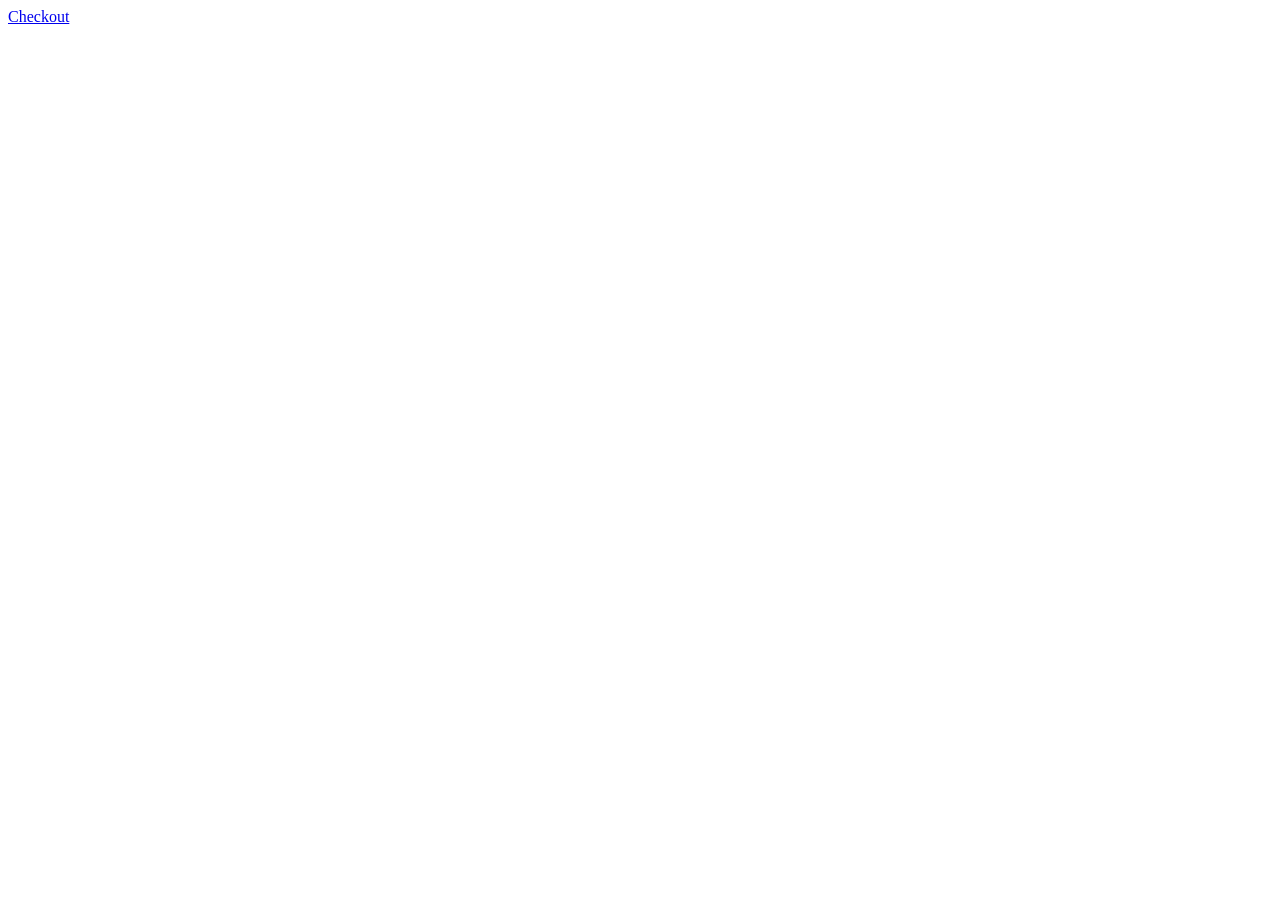
==== index.html @ 26568960 "created task" ====
<!DOCTYPE html>
<html lang="en">

<head>
    <meta charset="UTF-8" />
    <meta name="viewport" content="width=device-width, initial-scale=1.0" />
    <link rel="stylesheet" href="css/style.css" />
    <script src="./script.js" type="module"></script>
    <title>Document</title>
</head>

<body>
    <a href="./checkout.html">Checkout</a>
    <ul class="products-container js-list"> </ul>
</body>

</html>
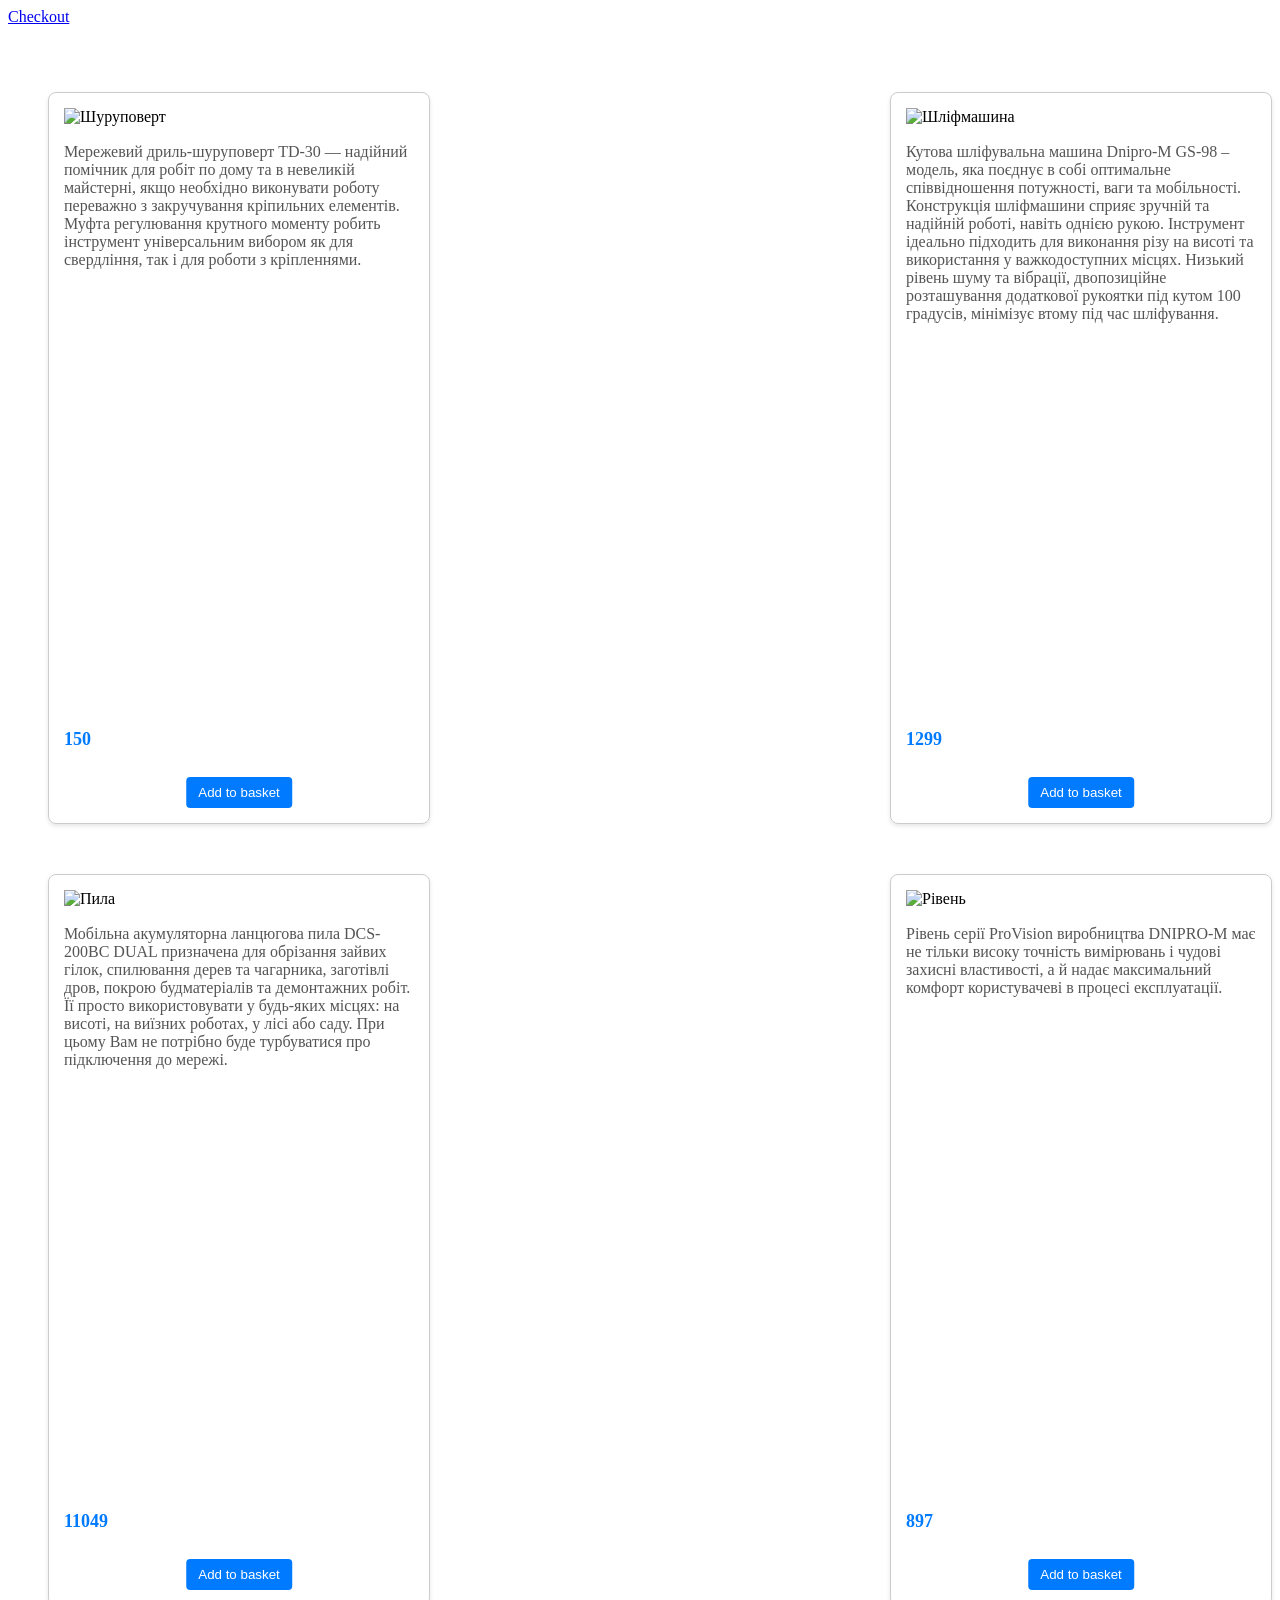
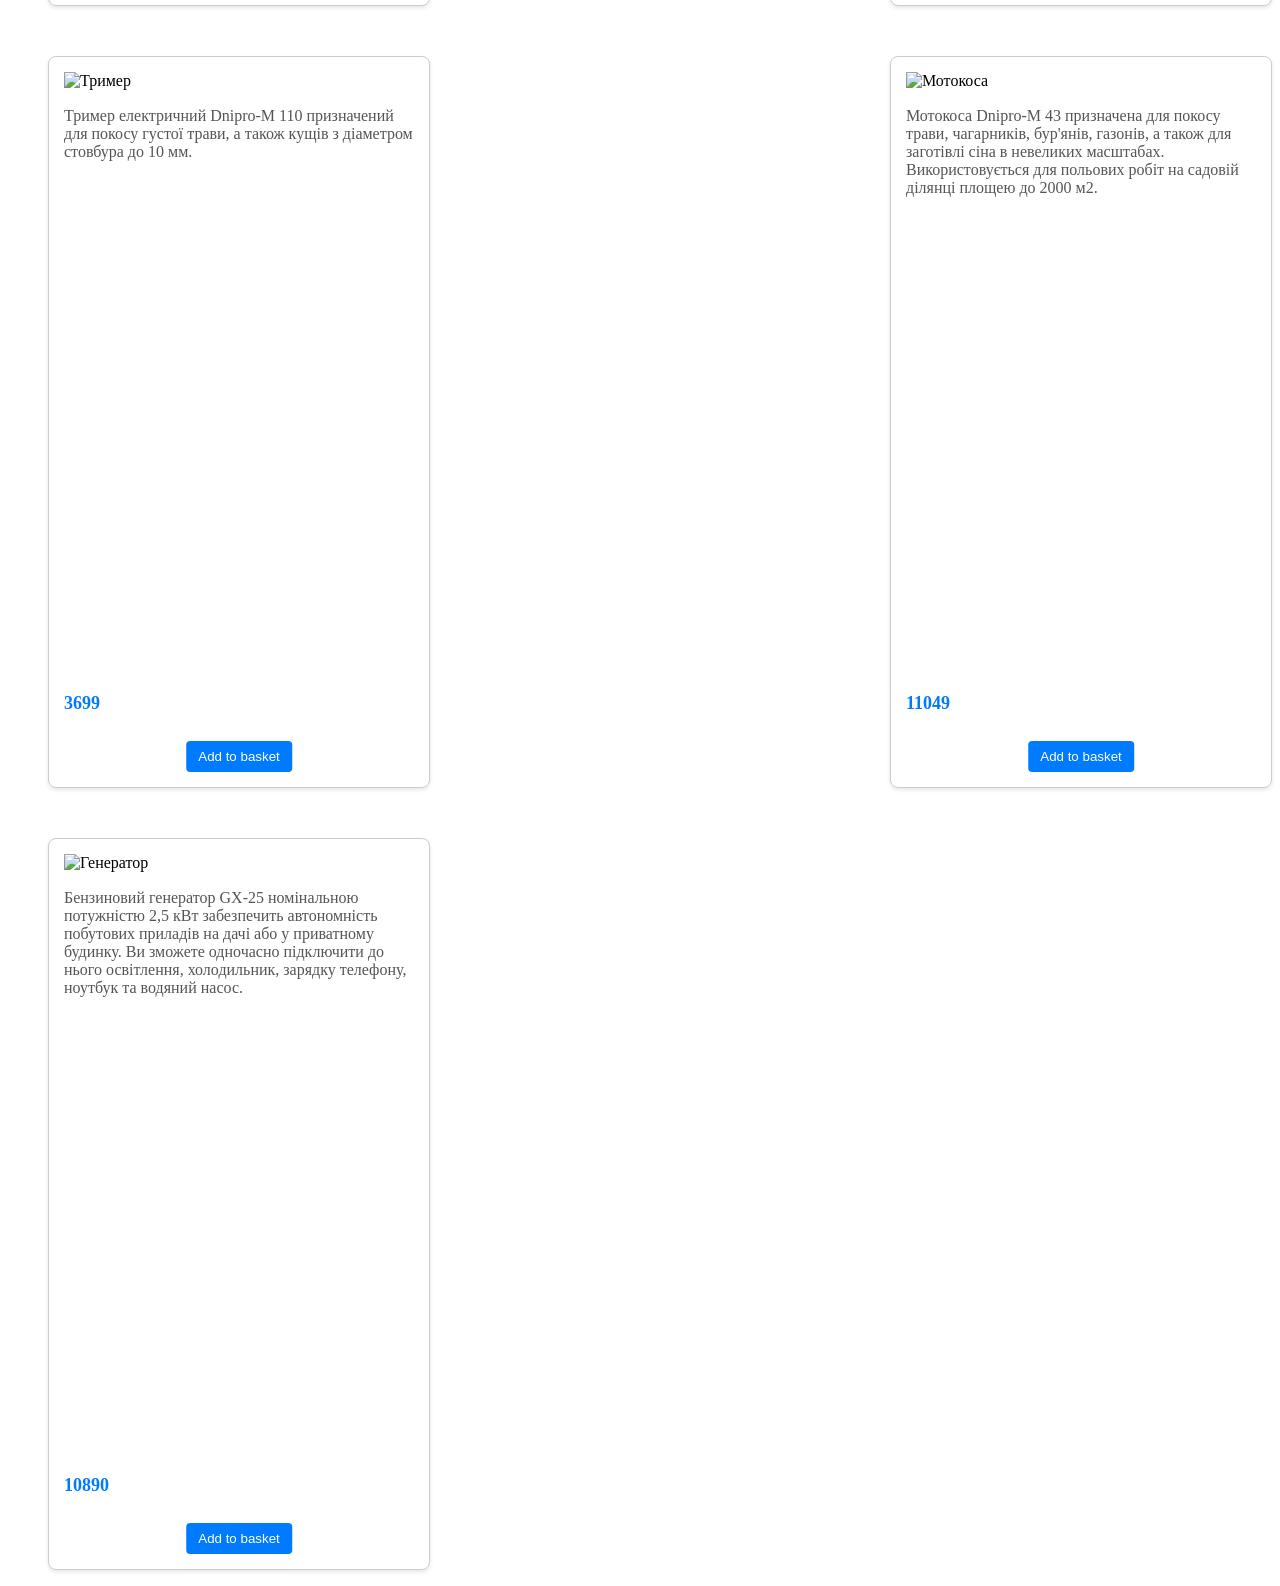
==== commit 58995bd4: "finished work" ====
--- a/index.html
+++ b/index.html
@@ -4,14 +4,18 @@
 <head>
     <meta charset="UTF-8" />
     <meta name="viewport" content="width=device-width, initial-scale=1.0" />
-    <link rel="stylesheet" href="css/style.css" />
+    <link rel="stylesheet" href="css/styles.css" />
     <script src="./script.js" type="module"></script>
     <title>Document</title>
 </head>
 
 <body>
     <a href="./checkout.html">Checkout</a>
-    <ul class="products-container js-list"> </ul>
+    <ul class="products-container js-list">
+
+
+    </ul>
+    <script src="./script.js" type="module"></script>
 </body>
 
 </html>
--- a/css/styles.css
+++ b/css/styles.css
@@ -0,0 +1,108 @@
+.products-container {
+    display: flex;
+    justify-content: space-between;
+    user-select: none;
+    flex-wrap: wrap;
+    list-style: none;
+    gap: 8%;
+  }
+  
+  .product-card {
+    position: relative;
+    width: 350px;
+    height: 700px;
+    margin-top: 50px;
+    border: 1px solid #ccc;
+    border-radius: 8px;
+    padding: 15px;
+    box-shadow: 0 2px 4px rgba(0, 0, 0, 0.1);
+  }
+  
+  .product-img {
+    width: 350px;
+    height: auto;
+    object-fit: cover;
+  }
+  
+  .product-title {
+    font-size: 20px;
+    font-weight: bold;
+    margin-top: 10px;
+  }
+  
+  .product-description {
+    font-size: 16px;
+    margin-top: 5px;
+    color: #555;
+  }
+  
+  .product-price {
+    position: absolute;
+    bottom: 55px;
+    font-size: 18px;
+    font-weight: bold;
+    margin-top: 15px;
+    color: #007bff;
+  }
+  
+  .product-add-btn {
+    position: absolute;
+    bottom: 15px;
+    left: 50%;
+    transform: translateX(-50%);
+    padding: 8px 12px;
+    background-color: #007bff;
+    color: #fff;
+    text-decoration: none;
+    border: none;
+    border-radius: 4px;
+    cursor: pointer;
+    transition: background-color 0.3s ease;
+  }
+  
+  .product-add-btn:hover {
+    background-color: #0056b3;
+  }
+  
+  .total-price-label {
+    font-size: 40px;
+    font-weight: bold;
+    color: #333;
+    margin-top: 10px;
+  }
+  
+  .clear-cart-btn {
+    padding: 10px 20px;
+    background-color: #007bff;
+    color: #ffffff;
+    border: none;
+    border-radius: 4px;
+    cursor: pointer;
+    font-size: 16px;
+    font-weight: bold;
+    text-decoration: none;
+    transition: background-color 0.3s ease;
+  }
+  
+  .clear-cart-btn:hover {
+    background-color: #cc0000;
+  }
+  
+  .card-item {
+    display: flex;
+    width: 600px;
+    flex-direction: column;
+    align-items: center;
+    list-style: none;
+    margin-bottom: 30px;
+    border: 1px solid #ccc;
+    border-radius: 8px;
+    padding: 20px;
+    user-select: none;
+    box-shadow: 0 2px 4px rgba(0, 0, 0, 0.1);
+    transition: transform 0.3s ease;
+  }
+  
+  .card-item:hover {
+    transform: translateY(-5px);
+  }
